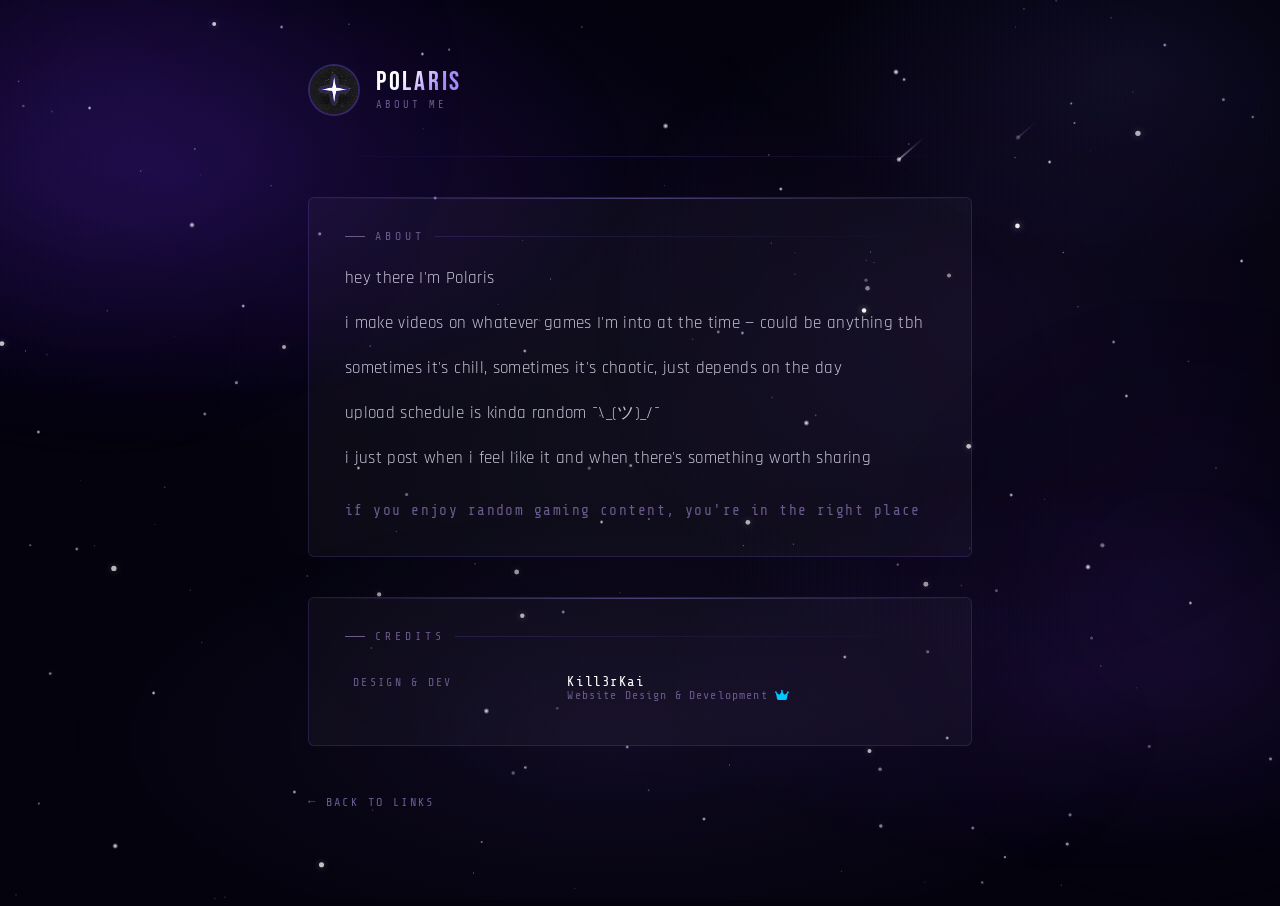
==== about.html @ 1d269c82 "Merge pull request #7 from Polaris1374/dev fixed issue with back buttons going back to index and the" ====
<!DOCTYPE html>
<html lang="en">

<head>
  <meta charset="utf-8" />
  <meta name="viewport" content="width=device-width, initial-scale=1" />
  <title>About // Polaris</title>

  <link rel="preconnect" href="https://fonts.googleapis.com">
  <link rel="preconnect" href="https://fonts.gstatic.com" crossorigin>
  <link href="https://fonts.googleapis.com/css2?family=Share+Tech+Mono&family=Bebas+Neue&family=Rajdhani:wght@300;400;500;600;700&display=swap" rel="stylesheet">
  <link rel="stylesheet" href="https://cdnjs.cloudflare.com/ajax/libs/font-awesome/6.6.0/css/all.min.css">
  <link rel="stylesheet" href="Styles/about.css">

  <link rel="icon" href="Images/pfp.jpg" sizes="32x32" />
  <link rel="apple-touch-icon" href="Images/pfp.jpg">

  <meta name="theme-color" content="#020812">
  <meta name="description" content="Just some guy who likes games.">

  <meta property="og:title" content="Polaris">
  <meta property="og:description" content="Official Website For Polaris.">
  <meta property="og:type" content="website">
  <script src="Scripts/about.js" defer></script>
  <script src="Scripts/stars.js" defer></script>
  <script src="Scripts/nebula.js" defer></script>
  <script src="Scripts/parallax.js" defer></script> 
  <script src="Scripts/satellite.js" defer></script>
  <script src="Scripts/cursor.js" defer></script>
</head>

<body>

  <div id="cursor"></div>
  <div id="cursorRing"></div>

  <div class="noise"></div>
  <div class="glow-orb o1"></div>
  <div class="glow-orb o2"></div>
  <div class="corner-deco tl"></div>
  <div class="corner-deco tr"></div>
  <div class="corner-deco bl"></div>
  <div class="corner-deco br"></div>

  <div class="about-wrapper">

    <header class="about-header">
      <div class="about-brand">
        <div class="about-logo-placeholder">
          <img src="Images/pfp.jpg" alt="Skull Icon" class="icon-replacement">
        </div>
        <div class="about-brand-text">
          <span class="about-site-name">Polaris</span>
          <span class="about-page-label">About Me</span>
        </div>
      </div>
    </header>

    <div class="about-divider"></div>

    <div class="about-card">
        <div class="section-label">About</div>
        <p>hey there I'm Polaris</p>
        <p>i make videos on whatever games I'm into at the time — could be anything tbh</p>
        <p>sometimes it's chill, sometimes it's chaotic, just depends on the day</p>
        <p>upload schedule is kinda random ¯\_(ツ)_/¯</p>
        <p>i just post when i feel like it and when there's something worth sharing</p>
        <p>if you enjoy random gaming content, you're in the right place</p>
    </div>

    <div class="about-card">
      <div class="section-label">Credits</div>

      <table class="credits-table">
        <tr>
          <td>Design &amp; Dev</td>
          <td>
            <a class="credit-name" href="https://kill3rkai.ai">Kill3rKai</a>
            <span class="credit-sub">Website Design &amp; Development <i class="fa-solid fa-crown" style="color:#00c8ff;"></i></span>
          </td>
        </tr>
      </table>
    </div>

    <div class="about-back">
      <a href="main.html">back to links</a>
    </div>

  </div>

</body>
</html>
---- Styles/about.css ----
@import url('https://fonts.googleapis.com/css2?family=Share+Tech+Mono&family=Bebas+Neue&family=Rajdhani:wght@300;400;500;600;700&display=swap');

:root {
  --bg:        #04030d;
  --surface:   rgba(255,255,255,0.03);
  --border:    rgba(138,100,255,0.18);
  --accent:    #a78bfa;       /* nebula violet */
  --accent2:   #7c3aed;       /* deep purple */
  --accent3:   #c4b5fd;       /* pale lavender */
  --text:      #ede9fe;
  --muted:     #6b5a8e;
  --glow:      0 0 20px rgba(167,139,250,0.4);
}

*, *::before, *::after { box-sizing: border-box; margin: 0; padding: 0; }
html { scroll-behavior: smooth; }

body {
  background: var(--bg);
  color: var(--text);
  font-family: 'Rajdhani', sans-serif;
  min-height: 100vh;
  overflow-x: hidden;
  position: relative;
}

/* ── NEBULA WASH ── */
body::before {
  content: '';
  position: fixed;
  inset: 0;
  background:
    radial-gradient(ellipse 80% 50% at 15% 20%, rgba(88,28,220,0.12) 0%, transparent 60%),
    radial-gradient(ellipse 60% 40% at 85% 75%, rgba(124,58,237,0.1) 0%, transparent 55%),
    radial-gradient(ellipse 50% 60% at 50% 50%, rgba(167,139,250,0.04) 0%, transparent 70%);
  pointer-events: none;
  z-index: 1;
  animation: nebulaShift 25s ease-in-out infinite alternate;
}
@keyframes nebulaShift {
  0%   { opacity: 0.8; transform: scale(1); }
  100% { opacity: 1;   transform: scale(1.05); }
}

/* ── STARFIELD ── */
body::after {
  content: '';
  position: fixed;
  inset: 0;
  background-image:
    radial-gradient(2px 2px at 7%  12%, rgba(255,255,255,0.95) 0%, transparent 100%),
    radial-gradient(2px 2px at 19% 34%, rgba(255,255,255,0.9)  0%, transparent 100%),
    radial-gradient(2px 2px at 33%  6%, rgba(255,255,255,0.85) 0%, transparent 100%),
    radial-gradient(2px 2px at 47% 58%, rgba(255,255,255,0.9)  0%, transparent 100%),
    radial-gradient(2px 2px at 61% 21%, rgba(255,255,255,0.95) 0%, transparent 100%),
    radial-gradient(2px 2px at 74% 82%, rgba(255,255,255,0.9)  0%, transparent 100%),
    radial-gradient(2px 2px at 88% 44%, rgba(255,255,255,0.85) 0%, transparent 100%),
    radial-gradient(2px 2px at 93% 67%, rgba(255,255,255,0.9)  0%, transparent 100%),
    radial-gradient(2px 2px at 12% 77%, rgba(255,255,255,0.95) 0%, transparent 100%),
    radial-gradient(2px 2px at 55% 91%, rgba(255,255,255,0.85) 0%, transparent 100%),
    radial-gradient(2px 2px at 28% 52%, rgba(255,255,255,0.9)  0%, transparent 100%),
    radial-gradient(2px 2px at 82% 18%, rgba(255,255,255,0.95) 0%, transparent 100%),
    radial-gradient(2px 2px at 41% 39%, rgba(255,255,255,0.85) 0%, transparent 100%),
    radial-gradient(2px 2px at 66% 73%, rgba(255,255,255,0.9)  0%, transparent 100%),
    radial-gradient(2px 2px at  3% 48%, rgba(255,255,255,0.85) 0%, transparent 100%),
    radial-gradient(2px 2px at 97% 29%, rgba(255,255,255,0.9)  0%, transparent 100%),
    radial-gradient(2px 2px at 23% 88%, rgba(255,255,255,0.85) 0%, transparent 100%),
    radial-gradient(2px 2px at 79% 55%, rgba(255,255,255,0.9)  0%, transparent 100%),
    radial-gradient(3px 3px at 15% 25%, rgba(255,255,255,1.0)  0%, transparent 100%),
    radial-gradient(3px 3px at 52% 14%, rgba(255,255,255,0.95) 0%, transparent 100%),
    radial-gradient(3px 3px at 85% 63%, rgba(255,255,255,1.0)  0%, transparent 100%),
    radial-gradient(3px 3px at 38% 79%, rgba(255,255,255,0.95) 0%, transparent 100%),
    radial-gradient(3px 3px at 70%  8%, rgba(255,255,255,1.0)  0%, transparent 100%),
    radial-gradient(3px 3px at  9% 94%, rgba(255,255,255,0.95) 0%, transparent 100%),
    radial-gradient(3px 3px at 63% 47%, rgba(255,255,255,1.0)  0%, transparent 100%),
    radial-gradient(2px 2px at 22%  3%, rgba(210,195,255,0.9)  0%, transparent 100%),
    radial-gradient(2px 2px at 44% 68%, rgba(210,195,255,0.85) 0%, transparent 100%),
    radial-gradient(2px 2px at 58% 37%, rgba(210,195,255,0.9)  0%, transparent 100%),
    radial-gradient(2px 2px at 76% 92%, rgba(210,195,255,0.85) 0%, transparent 100%),
    radial-gradient(2px 2px at 91%  5%, rgba(210,195,255,0.9)  0%, transparent 100%),
    radial-gradient(2px 2px at  6% 61%, rgba(210,195,255,0.85) 0%, transparent 100%),
    radial-gradient(2px 2px at 34% 22%, rgba(210,195,255,0.9)  0%, transparent 100%),
    radial-gradient(2px 2px at 87% 38%, rgba(210,195,255,0.85) 0%, transparent 100%),
    radial-gradient(2px 2px at 49% 83%, rgba(210,195,255,0.9)  0%, transparent 100%),
    radial-gradient(2px 2px at 16% 46%, rgba(210,195,255,0.85) 0%, transparent 100%),
    radial-gradient(1px 1px at 11% 19%, rgba(255,255,255,0.5)  0%, transparent 100%),
    radial-gradient(1px 1px at 29% 72%, rgba(255,255,255,0.45) 0%, transparent 100%),
    radial-gradient(1px 1px at 43% 31%, rgba(255,255,255,0.5)  0%, transparent 100%),
    radial-gradient(1px 1px at 57% 85%, rgba(255,255,255,0.45) 0%, transparent 100%),
    radial-gradient(1px 1px at 71% 16%, rgba(255,255,255,0.5)  0%, transparent 100%),
    radial-gradient(1px 1px at 86% 74%, rgba(255,255,255,0.45) 0%, transparent 100%),
    radial-gradient(1px 1px at  2% 39%, rgba(255,255,255,0.5)  0%, transparent 100%),
    radial-gradient(1px 1px at 95% 52%, rgba(255,255,255,0.45) 0%, transparent 100%),
    radial-gradient(1px 1px at 37% 97%, rgba(255,255,255,0.5)  0%, transparent 100%),
    radial-gradient(1px 1px at 68% 28%, rgba(255,255,255,0.45) 0%, transparent 100%),
    radial-gradient(1px 1px at 24% 64%, rgba(255,255,255,0.5)  0%, transparent 100%),
    radial-gradient(1px 1px at 80%  1%, rgba(255,255,255,0.45) 0%, transparent 100%);
  pointer-events: none;
  z-index: 0;
  animation: twinkle 7s ease-in-out infinite alternate;
}
@keyframes twinkle {
  0%   { opacity: 0.75; }
  100% { opacity: 1; }
}

/* ── GLOW ORBS ── */
.glow-orb {
  position: fixed;
  border-radius: 50%;
  filter: blur(90px);
  pointer-events: none;
  z-index: 0;
}
.glow-orb.o1 {
  width: 500px; height: 500px;
  background: radial-gradient(circle, rgba(88,28,220,0.18) 0%, transparent 70%);
  top: -150px; left: -150px;
  animation: orbFloat1 12s ease-in-out infinite;
}
.glow-orb.o2 {
  width: 400px; height: 400px;
  background: radial-gradient(circle, rgba(124,58,237,0.14) 0%, transparent 70%);
  bottom: 100px; right: -100px;
  animation: orbFloat2 15s ease-in-out infinite;
}
@keyframes orbFloat1 {
  0%,100% { transform: translate(0,0); }
  50%      { transform: translate(60px, 80px); }
}
@keyframes orbFloat2 {
  0%,100% { transform: translate(0,0); }
  50%      { transform: translate(-50px,-60px); }
}

/* ── PAGE WRAPPER ── */
.about-wrapper {
  position: relative;
  z-index: 1;
  max-width: 720px;
  margin: 0 auto;
  padding: 64px 28px 90px;
  display: flex;
  flex-direction: column;
  gap: 40px;
}

/* ── HEADER ── */
.about-header {
  display: flex;
  align-items: center;
  justify-content: space-between;
  flex-wrap: wrap;
  gap: 16px;
  animation: fadeDown 0.7s ease both;
}
@keyframes fadeDown {
  from { opacity: 0; transform: translateY(-24px); }
  to   { opacity: 1; transform: translateY(0); }
}

.about-brand {
  display: flex;
  align-items: center;
  gap: 16px;
}

.about-logo {
  width: 52px;
  height: 52px;
  border-radius: 50%;
  object-fit: cover;
  border: 2px solid rgba(138,100,255,0.3);
}
.about-logo-placeholder {
  width: 52px;
  height: 52px;
  border-radius: 50%;
  border: 2px solid rgba(138,100,255,0.3);
  background: linear-gradient(135deg, #0a0a1e, #160d2e);
  display: flex;
  align-items: center;
  justify-content: center;
  font-size: 1.3rem;
  color: var(--accent);
}

.about-brand-text { display: flex; flex-direction: column; }

.about-site-name {
  font-family: 'Bebas Neue', sans-serif;
  font-size: 1.7rem;
  letter-spacing: 0.1em;
  background: linear-gradient(135deg, #fff 30%, var(--accent) 70%);
  -webkit-background-clip: text;
  -webkit-text-fill-color: transparent;
  background-clip: text;
  line-height: 1;
}
.about-page-label {
  font-family: 'Share Tech Mono', monospace;
  font-size: 0.65rem;
  letter-spacing: 0.28em;
  color: var(--muted);
  text-transform: uppercase;
  margin-top: 3px;
}

/* ── DIVIDER ── */
.about-divider {
  height: 1px;
  background: linear-gradient(90deg, transparent, var(--border), transparent);
}

/* ── SECTION LABEL ── */
.section-label {
  font-family: 'Share Tech Mono', monospace;
  font-size: 0.72rem;
  letter-spacing: 0.35em;
  color: var(--muted);
  text-transform: uppercase;
  margin-bottom: 20px;
  display: flex;
  align-items: center;
  gap: 10px;
}
.section-label::before {
  content: '';
  display: block;
  width: 20px;
  height: 1px;
  background: var(--muted);
}
.section-label::after {
  content: '';
  flex: 1;
  height: 1px;
  background: linear-gradient(90deg, var(--border), transparent);
}

/* ── CONTENT CARD ── */
.about-card {
  background: var(--surface);
  border: 1px solid var(--border);
  border-radius: 6px;
  padding: 32px 36px;
  position: relative;
  overflow: hidden;
  animation: fadeUp 0.6s ease both;
}
.about-card::before {
  content: '';
  position: absolute;
  top: 0; left: 0; right: 0;
  height: 1px;
  background: linear-gradient(90deg, transparent, var(--accent), transparent);
  opacity: 0.4;
}

.about-card:nth-of-type(1) { animation-delay: 0.1s; }
.about-card:nth-of-type(2) { animation-delay: 0.2s; }

@keyframes fadeUp {
  from { opacity: 0; transform: translateY(18px); }
  to   { opacity: 1; transform: translateY(0); }
}

/* ── ABOUT TEXT ── */
.about-card h2 {
  font-family: 'Bebas Neue', sans-serif;
  font-size: 2rem;
  letter-spacing: 0.12em;
  background: linear-gradient(135deg, #fff 40%, var(--accent) 100%);
  -webkit-background-clip: text;
  -webkit-text-fill-color: transparent;
  background-clip: text;
  margin-bottom: 20px;
  line-height: 1;
}

.about-card p {
  font-size: 1.08rem;
  font-weight: 400;
  line-height: 1.8;
  color: rgba(237,233,254,0.82);
  margin-bottom: 14px;
  letter-spacing: 0.02em;
}
.about-card p:last-child { margin-bottom: 0; }

.about-card p:last-of-type {
  font-family: 'Share Tech Mono', monospace;
  font-size: 0.9rem;
  color: var(--muted);
  letter-spacing: 0.1em;
  margin-top: 24px;
}

/* ── INLINE HIGHLIGHTS ── */
.highlight {
  color: var(--accent);
  font-weight: 600;
}

/* ── INLINE LINKS ── */
.about-card a {
  color: var(--accent3);
  text-decoration: none;
  border-bottom: 1px solid rgba(196,181,253,0.3);
  transition: color 0.2s, border-color 0.2s;
}
.about-card a:hover {
  color: var(--accent);
  border-color: var(--accent);
}

/* ── STRONG ── */
.about-card strong {
  color: var(--text);
  font-weight: 700;
}

/* ── CREDITS TABLE ── */
.credits-table {
  width: 100%;
  border-collapse: collapse;
  font-family: 'Share Tech Mono', monospace;
  font-size: 0.85rem;
}
.credits-table tr {
  border-bottom: 1px solid rgba(255,255,255,0.04);
  transition: background 0.2s;
}
.credits-table tr:last-child { border-bottom: none; }
.credits-table tr:hover { background: rgba(138,100,255,0.04); }

.credits-table td {
  padding: 11px 8px;
  letter-spacing: 0.04em;
  vertical-align: top;
}
.credits-table td:first-child {
  color: var(--muted);
  white-space: nowrap;
  padding-right: 28px;
  font-size: 0.72rem;
  letter-spacing: 0.2em;
  text-transform: uppercase;
  padding-top: 13px;
}
.credits-table td:last-child {
  color: var(--text);
  font-size: 0.88rem;
}
a.credit-name {
  all: unset;
  display: block;
  color: #ffffff;
  cursor: pointer;
}
a.credit-name:hover { color: #888888; }
.credits-table .credit-sub {
  display: block;
  color: var(--muted);
  font-size: 0.72rem;
  letter-spacing: 0.1em;
}

/* ── BACK LINK ── */
.about-back a {
  font-family: 'Share Tech Mono', monospace;
  font-size: 0.75rem;
  letter-spacing: 0.2em;
  color: var(--muted);
  text-decoration: none;
  text-transform: uppercase;
  display: inline-flex;
  align-items: center;
  gap: 8px;
  transition: color 0.2s;
  padding: 8px 0;
}
.about-back a:hover { color: var(--accent); }
.about-back a::before {
  content: '←';
  transition: transform 0.2s;
}
.about-back a:hover::before { transform: translateX(-4px); }

/* ── CORNER DECORATIONS (hidden — not used on space theme) ── */
.corner-deco { display: none; }

/* ── NOISE (removed for space theme) ── */
.noise { display: none; }

/* ── CURSOR ── */
@media (pointer: fine) {
  body { cursor: crosshair; }
  a, button { cursor: crosshair; }
  *, *::before, *::after { cursor: none !important; }
}

/* ── MOBILE ── */
@media (max-width: 600px) {
  .about-wrapper { padding: 40px 18px 70px; gap: 28px; }
  .about-card { padding: 24px 20px; }
  .corner-deco { display: none; }
}

.about-logo-placeholder .icon-replacement {
  width: 100%;
  height: 100%;
  border-radius: 50%;
  object-fit: cover;
  display: block;
}

.about-card .hyplink {
  color: #c4b5fd;
}
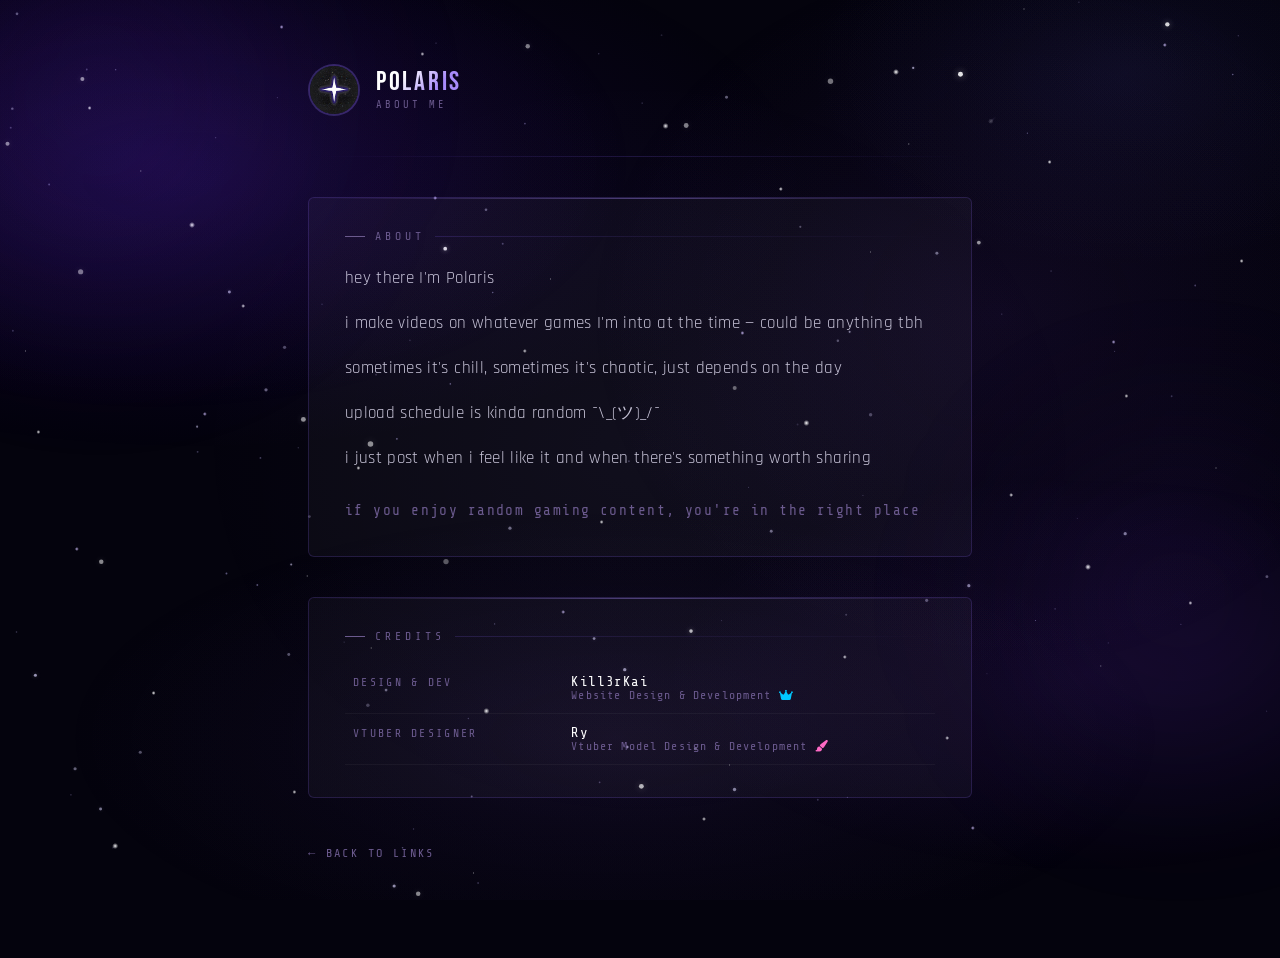
==== commit a1d5fd53: "added designer to credits in about page" ====
--- a/about.html
+++ b/about.html
@@ -75,10 +75,18 @@
         <tr>
           <td>Design &amp; Dev</td>
           <td>
-            <a class="credit-name" href="https://kill3rkai.ai">Kill3rKai</a>
+            <a class="credit-name" href="https://kill3rkai.ai" target="_blank" rel="noopener">Kill3rKai</a>
             <span class="credit-sub">Website Design &amp; Development <i class="fa-solid fa-crown" style="color:#00c8ff;"></i></span>
           </td>
         </tr>
+        <tr>
+          <td>Vtuber Designer</td>
+          <td>
+            <a class="credit-name" href="https://www.youtube.com/@Ry_30" target="_blank" rel="noopener">Ry</a>
+            <span class="credit-sub">Vtuber Model Design &amp; Development <i class="fa-solid fa-paintbrush link-icon" style="color:#fe69c5;"></i></span>
+          </td>
+        </tr>
+        <tr>
       </table>
     </div>
 
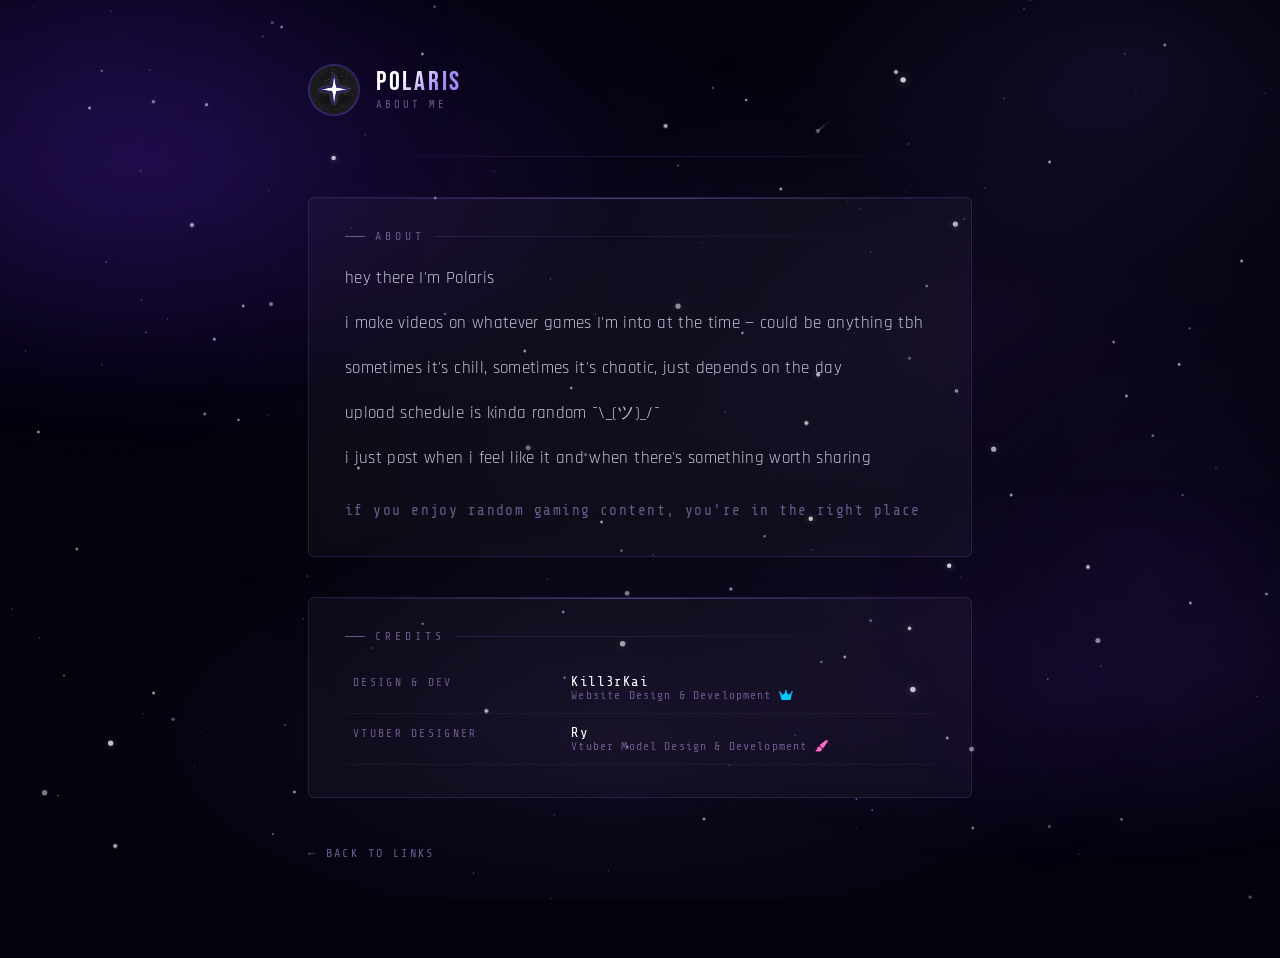
==== commit 1f548389: "changes to meta data, about was giving issues" ====
--- a/about.html
+++ b/about.html
@@ -21,6 +21,8 @@
   <meta property="og:title" content="Polaris">
   <meta property="og:description" content="Official Website For Polaris.">
   <meta property="og:type" content="website">
+  <meta property="og:image" content="https://polaris1374.github.io/Links/Images/meta.jpg">
+  <meta property="og:image:type" content="image/jpeg">
   <script src="Scripts/about.js" defer></script>
   <script src="Scripts/stars.js" defer></script>
   <script src="Scripts/nebula.js" defer></script>
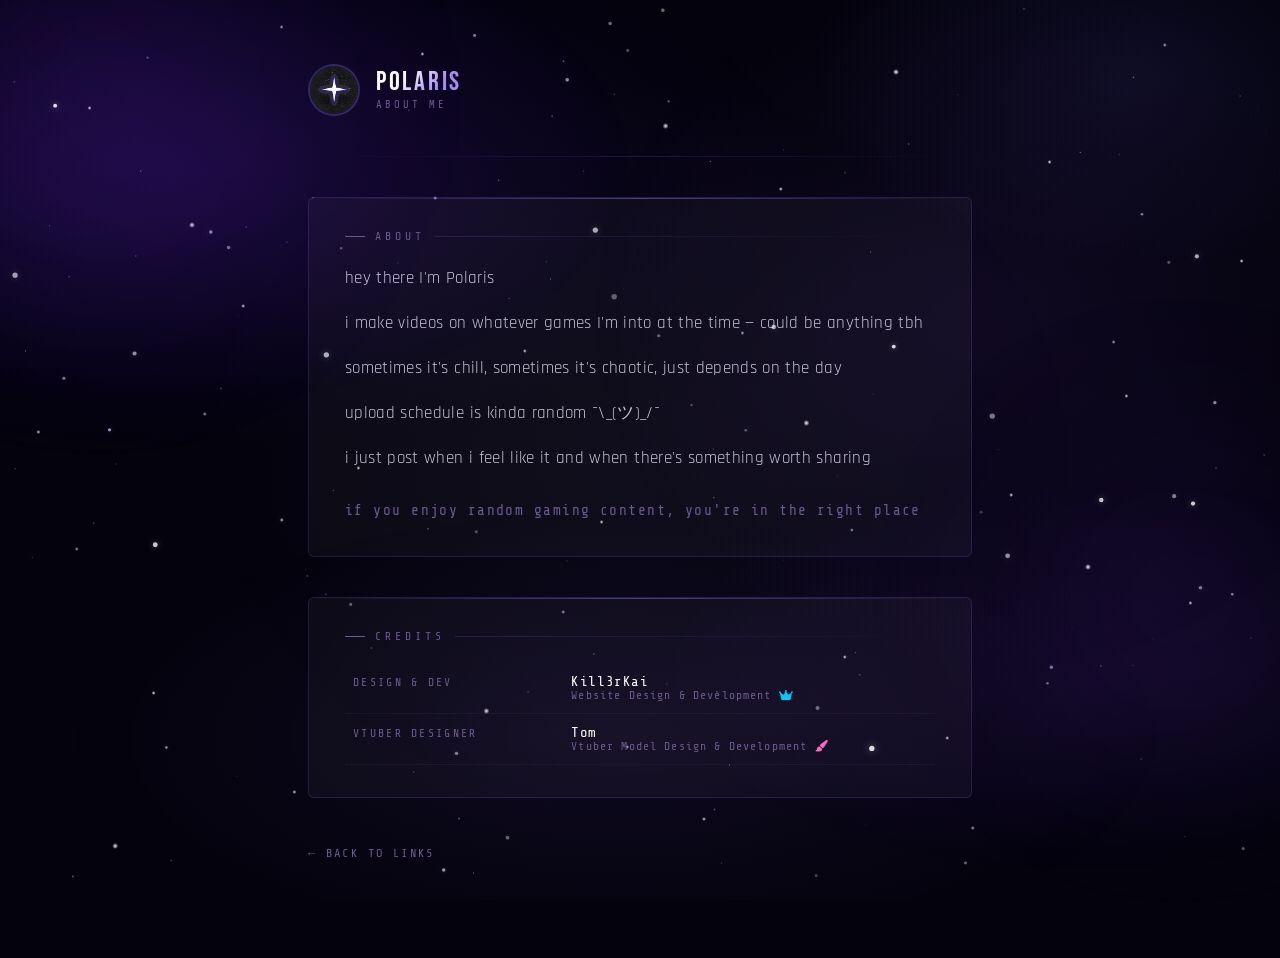
==== commit 553619ae: "changed about conf" ====
--- a/about.html
+++ b/about.html
@@ -84,7 +84,7 @@
         <tr>
           <td>Vtuber Designer</td>
           <td>
-            <a class="credit-name" href="https://www.youtube.com/@Ry_30" target="_blank" rel="noopener">Ry</a>
+            <a class="credit-name" href="main.html" target="_blank" rel="noopener">Tom</a>
             <span class="credit-sub">Vtuber Model Design &amp; Development <i class="fa-solid fa-paintbrush link-icon" style="color:#fe69c5;"></i></span>
           </td>
         </tr>
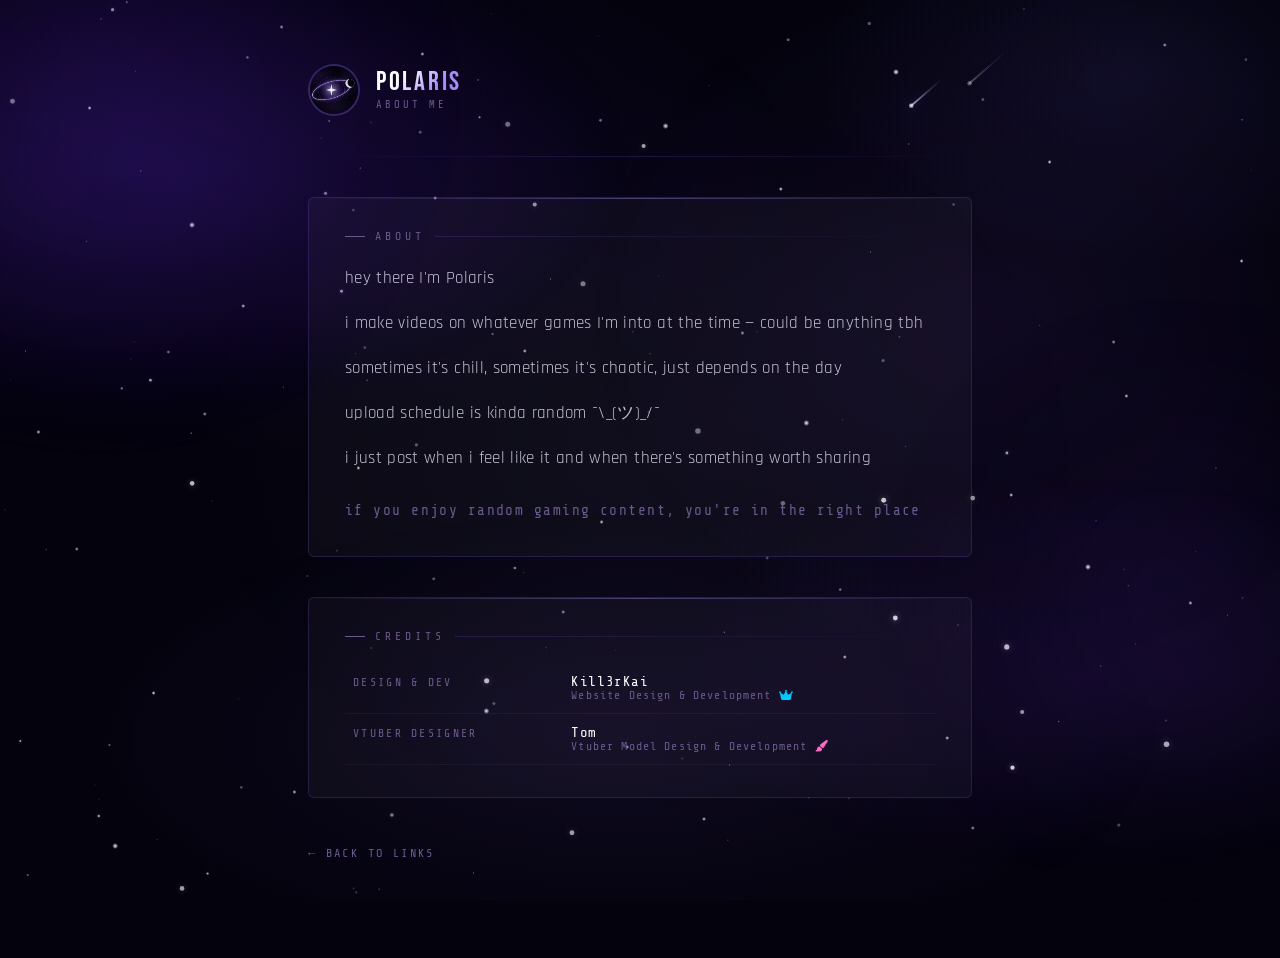
==== commit 5501b488: "changed pfp" ====
--- a/about.html
+++ b/about.html
@@ -12,8 +12,8 @@
   <link rel="stylesheet" href="https://cdnjs.cloudflare.com/ajax/libs/font-awesome/6.6.0/css/all.min.css">
   <link rel="stylesheet" href="Styles/about.css">
 
-  <link rel="icon" href="Images/pfp.jpg" sizes="32x32" />
-  <link rel="apple-touch-icon" href="Images/pfp.jpg">
+  <link rel="icon" href="Images/pfp.png" sizes="32x32" />
+  <link rel="apple-touch-icon" href="Images/pfp.png">
 
   <meta name="theme-color" content="#020812">
   <meta name="description" content="Just some guy who likes games.">
@@ -49,7 +49,7 @@
     <header class="about-header">
       <div class="about-brand">
         <div class="about-logo-placeholder">
-          <img src="Images/pfp.jpg" alt="Skull Icon" class="icon-replacement">
+          <img src="Images/pfp.png" alt="Skull Icon" class="icon-replacement">
         </div>
         <div class="about-brand-text">
           <span class="about-site-name">Polaris</span>
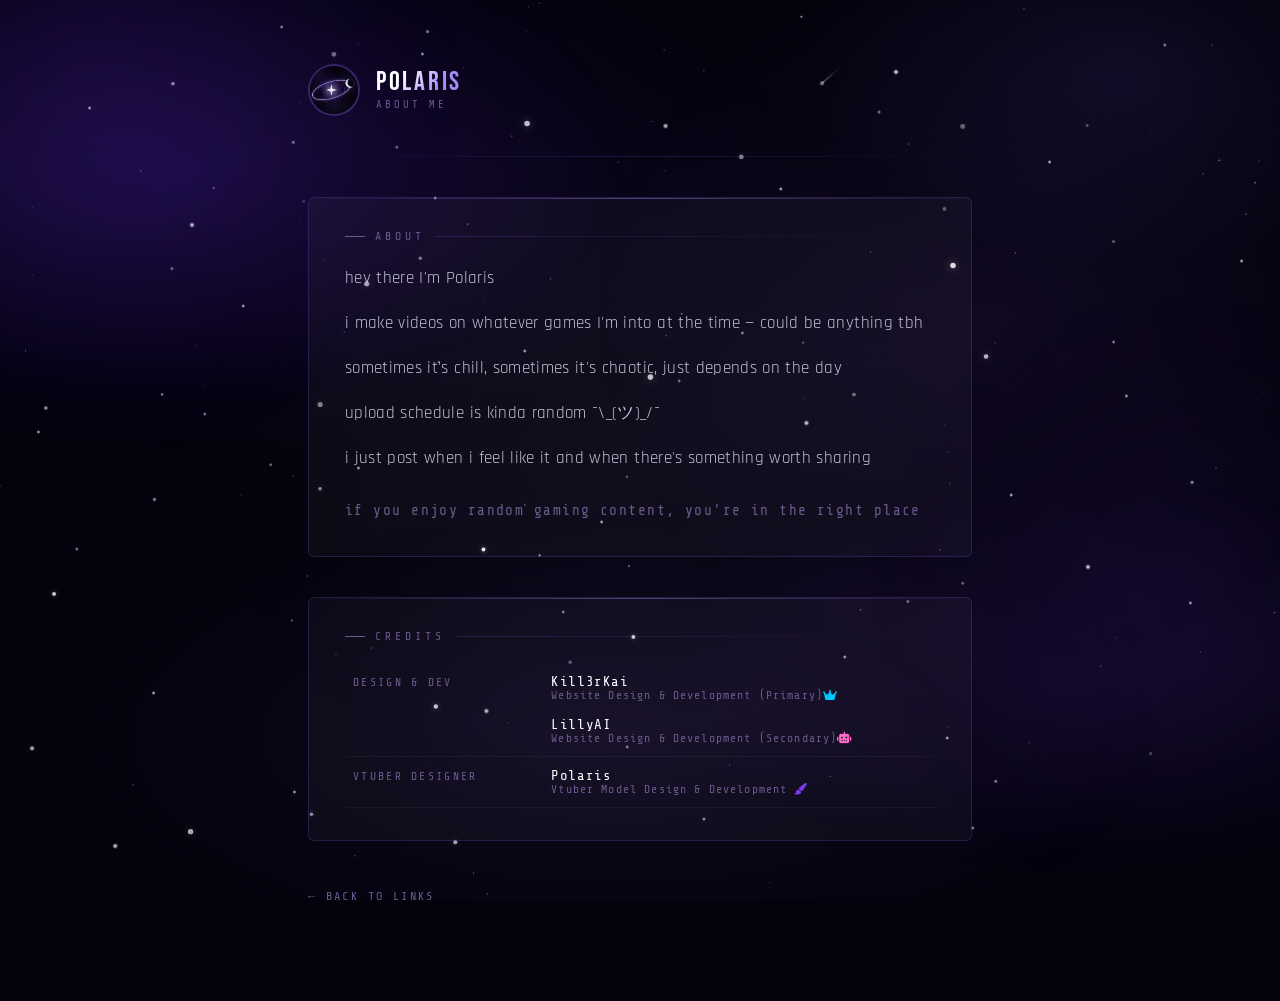
==== commit ca5ff0d2: "updated credits on about page" ====
--- a/about.html
+++ b/about.html
@@ -77,15 +77,18 @@
         <tr>
           <td>Design &amp; Dev</td>
           <td>
-            <a class="credit-name" href="https://kill3rkai.ai" target="_blank" rel="noopener">Kill3rKai</a>
-            <span class="credit-sub">Website Design &amp; Development <i class="fa-solid fa-crown" style="color:#00c8ff;"></i></span>
+            <a class="credit-name" href="https://kill3rkai.ai" target="_blank" rel="noopener">Kill3rKai</a> 
+            <span class="credit-sub">Website Design &amp; Development (Primary)<i class="fa-solid fa-crown" style="color:#00c8ff;"></i></span>
+            <br>
+            <a class="credit-name" href="https://kill3rkai.ai/lilly" target="_blank" rel="noopener">LillyAI</a> 
+            <span class="credit-sub">Website Design &amp; Development (Secondary)<i class="fa-solid fa-robot" style="color:#fe69c5;"></i></span>
           </td>
         </tr>
         <tr>
           <td>Vtuber Designer</td>
           <td>
-            <a class="credit-name" href="main.html" target="_blank" rel="noopener">Tom</a>
-            <span class="credit-sub">Vtuber Model Design &amp; Development <i class="fa-solid fa-paintbrush link-icon" style="color:#fe69c5;"></i></span>
+            <a class="credit-name" href="main.html" target="_blank" rel="noopener">Polaris</a>
+            <span class="credit-sub">Vtuber Model Design &amp; Development <i class="fa-solid fa-paintbrush link-icon" style="color:#7c3aed;"></i></span>
           </td>
         </tr>
         <tr>
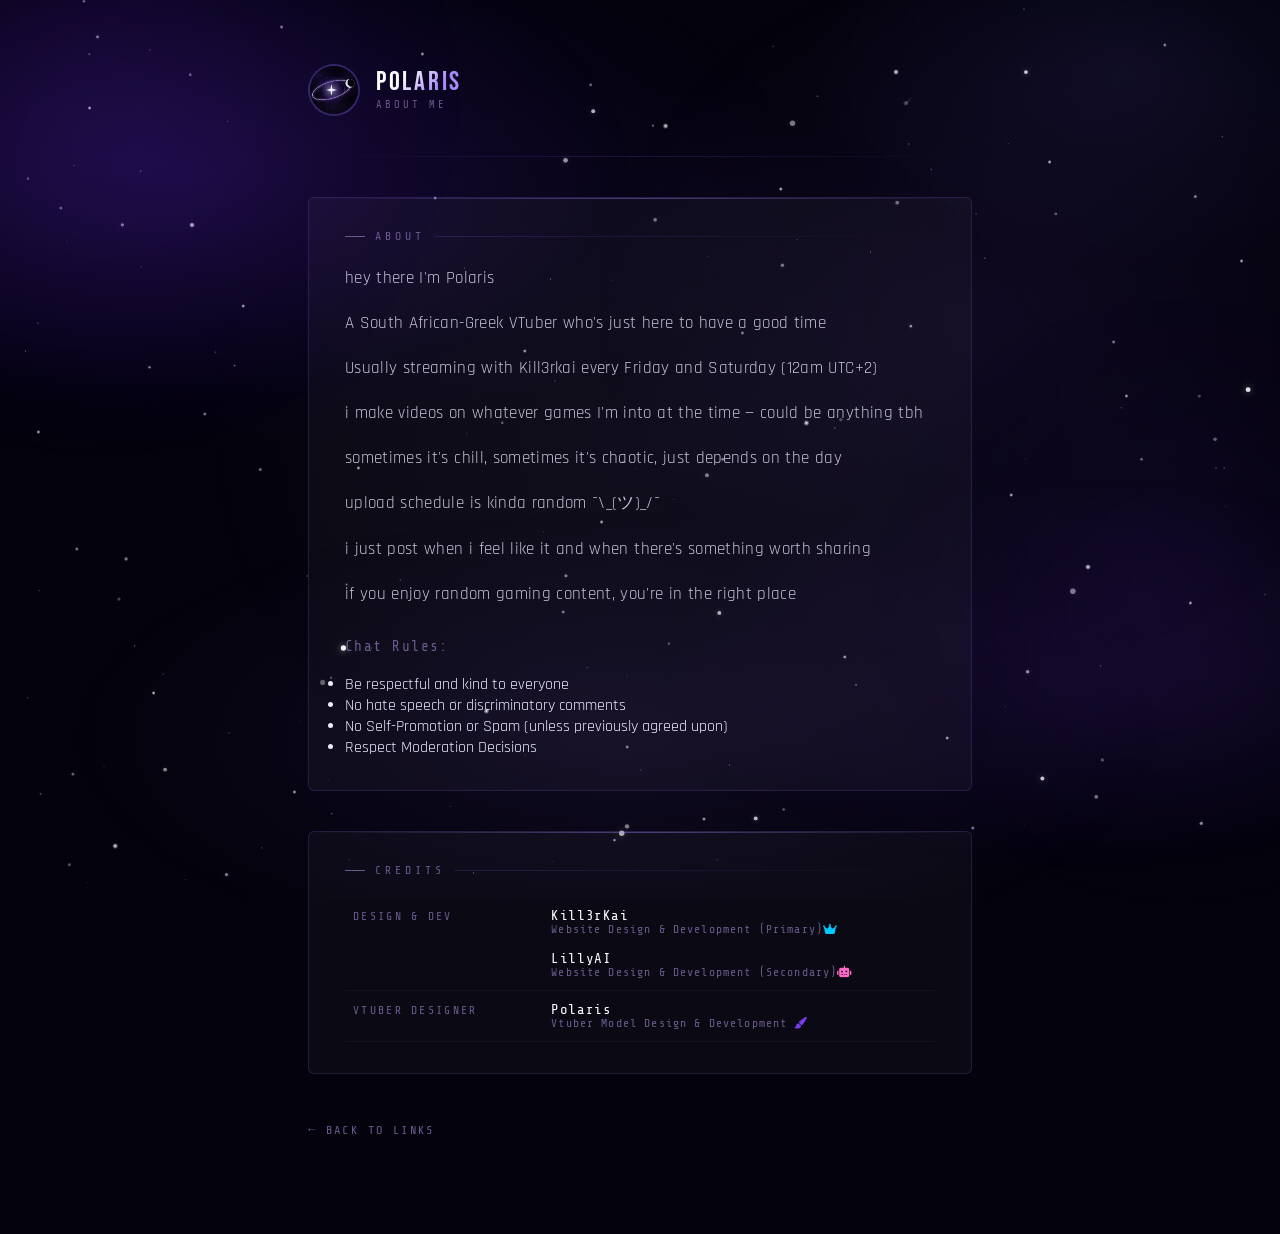
==== commit 6251279b: "update about page" ====
--- a/about.html
+++ b/about.html
@@ -63,11 +63,20 @@
     <div class="about-card">
         <div class="section-label">About</div>
         <p>hey there I'm Polaris</p>
+        <p>A South African-Greek VTuber who's just here to have a good time</p>
+        <p>Usually streaming with Kill3rkai every Friday and Saturday (12am UTC+2)</p>
         <p>i make videos on whatever games I'm into at the time — could be anything tbh</p>
         <p>sometimes it's chill, sometimes it's chaotic, just depends on the day</p>
         <p>upload schedule is kinda random ¯\_(ツ)_/¯</p>
         <p>i just post when i feel like it and when there's something worth sharing</p>
         <p>if you enjoy random gaming content, you're in the right place</p>
+        <p>Chat Rules:</p>
+        <ul>
+          <li>Be respectful and kind to everyone</li>
+          <li>No hate speech or discriminatory comments</li>
+          <li>No Self-Promotion or Spam (unless previously agreed upon)</li>
+          <li>Respect Moderation Decisions</li>
+        </ul>
     </div>
 
     <div class="about-card">
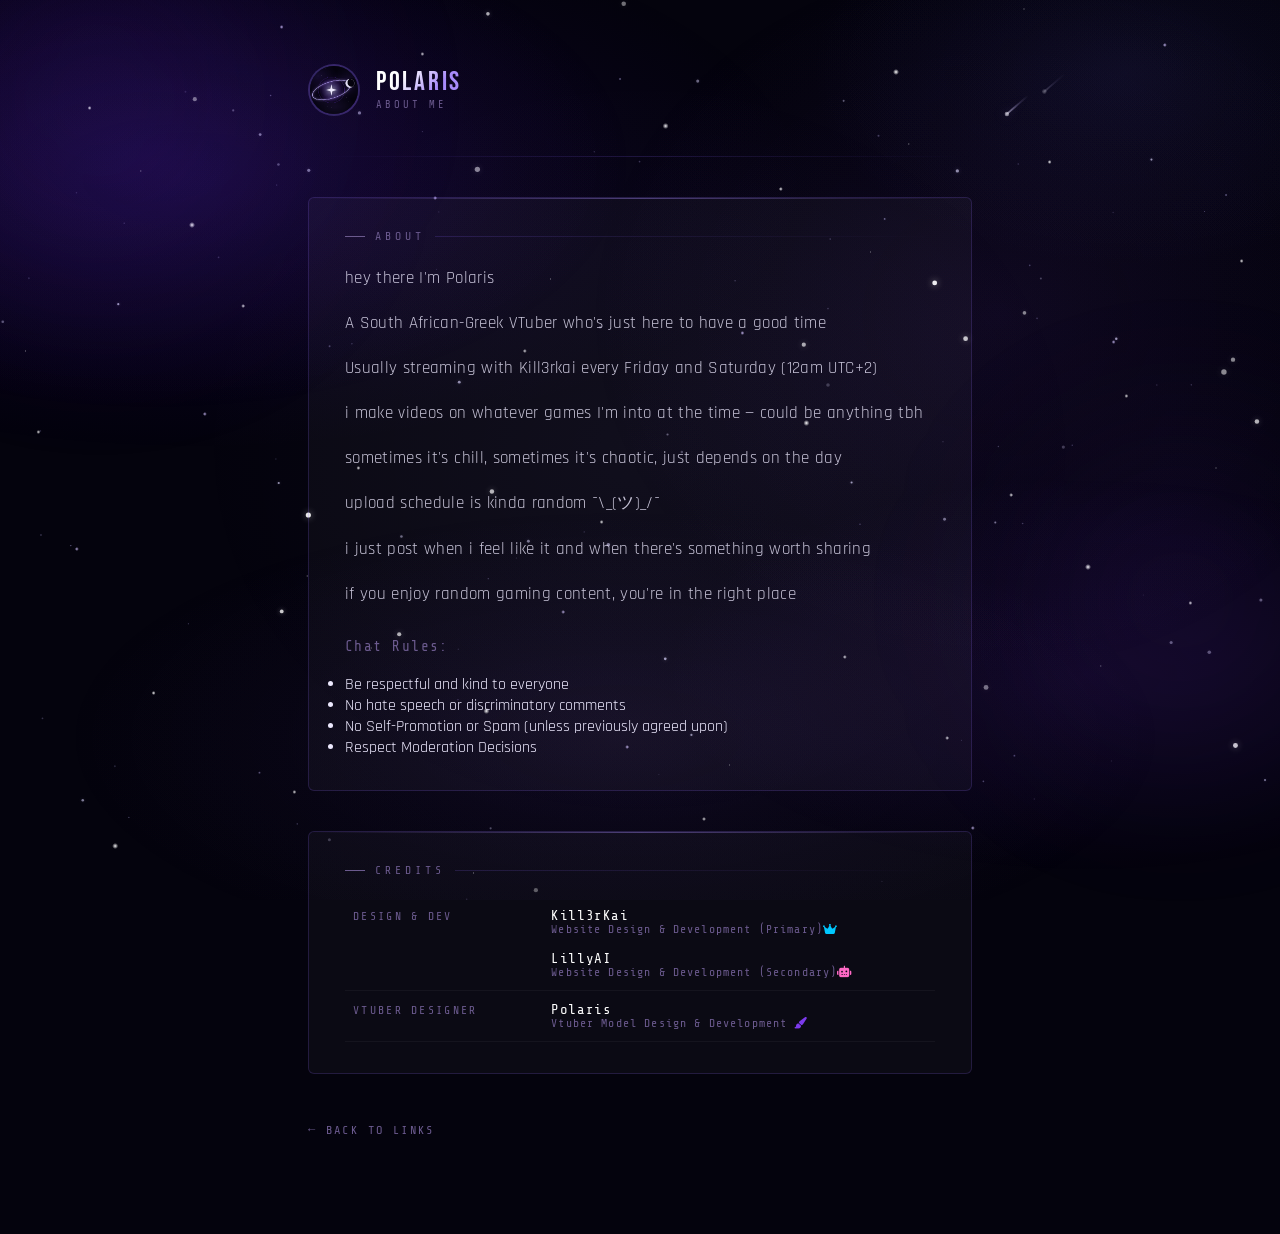
==== commit 689fe653: "update Poalris shcedule" ====
--- a/about.html
+++ b/about.html
@@ -1,114 +1,114 @@
-<!DOCTYPE html>
-<html lang="en">
-
-<head>
-  <meta charset="utf-8" />
-  <meta name="viewport" content="width=device-width, initial-scale=1" />
-  <title>About // Polaris</title>
-
-  <link rel="preconnect" href="https://fonts.googleapis.com">
-  <link rel="preconnect" href="https://fonts.gstatic.com" crossorigin>
-  <link href="https://fonts.googleapis.com/css2?family=Share+Tech+Mono&family=Bebas+Neue&family=Rajdhani:wght@300;400;500;600;700&display=swap" rel="stylesheet">
-  <link rel="stylesheet" href="https://cdnjs.cloudflare.com/ajax/libs/font-awesome/6.6.0/css/all.min.css">
-  <link rel="stylesheet" href="Styles/about.css">
-
-  <link rel="icon" href="Images/pfp.png" sizes="32x32" />
-  <link rel="apple-touch-icon" href="Images/pfp.png">
-
-  <meta name="theme-color" content="#020812">
-  <meta name="description" content="Just some guy who likes games.">
-
-  <meta property="og:title" content="Polaris">
-  <meta property="og:description" content="Official Website For Polaris.">
-  <meta property="og:type" content="website">
-  <meta property="og:image" content="https://polaris1374.github.io/Links/Images/meta.jpg">
-  <meta property="og:image:type" content="image/jpeg">
-  <script src="Scripts/about.js" defer></script>
-  <script src="Scripts/stars.js" defer></script>
-  <script src="Scripts/nebula.js" defer></script>
-  <script src="Scripts/parallax.js" defer></script> 
-  <script src="Scripts/satellite.js" defer></script>
-  <script src="Scripts/cursor.js" defer></script>
-</head>
-
-<body>
-
-  <div id="cursor"></div>
-  <div id="cursorRing"></div>
-
-  <div class="noise"></div>
-  <div class="glow-orb o1"></div>
-  <div class="glow-orb o2"></div>
-  <div class="corner-deco tl"></div>
-  <div class="corner-deco tr"></div>
-  <div class="corner-deco bl"></div>
-  <div class="corner-deco br"></div>
-
-  <div class="about-wrapper">
-
-    <header class="about-header">
-      <div class="about-brand">
-        <div class="about-logo-placeholder">
-          <img src="Images/pfp.png" alt="Skull Icon" class="icon-replacement">
-        </div>
-        <div class="about-brand-text">
-          <span class="about-site-name">Polaris</span>
-          <span class="about-page-label">About Me</span>
-        </div>
-      </div>
-    </header>
-
-    <div class="about-divider"></div>
-
-    <div class="about-card">
-        <div class="section-label">About</div>
-        <p>hey there I'm Polaris</p>
-        <p>A South African-Greek VTuber who's just here to have a good time</p>
-        <p>Usually streaming with Kill3rkai every Friday and Saturday (12am UTC+2)</p>
-        <p>i make videos on whatever games I'm into at the time — could be anything tbh</p>
-        <p>sometimes it's chill, sometimes it's chaotic, just depends on the day</p>
-        <p>upload schedule is kinda random ¯\_(ツ)_/¯</p>
-        <p>i just post when i feel like it and when there's something worth sharing</p>
-        <p>if you enjoy random gaming content, you're in the right place</p>
-        <p>Chat Rules:</p>
-        <ul>
-          <li>Be respectful and kind to everyone</li>
-          <li>No hate speech or discriminatory comments</li>
-          <li>No Self-Promotion or Spam (unless previously agreed upon)</li>
-          <li>Respect Moderation Decisions</li>
-        </ul>
-    </div>
-
-    <div class="about-card">
-      <div class="section-label">Credits</div>
-
-      <table class="credits-table">
-        <tr>
-          <td>Design &amp; Dev</td>
-          <td>
-            <a class="credit-name" href="https://kill3rkai.ai" target="_blank" rel="noopener">Kill3rKai</a> 
-            <span class="credit-sub">Website Design &amp; Development (Primary)<i class="fa-solid fa-crown" style="color:#00c8ff;"></i></span>
-            <br>
-            <a class="credit-name" href="https://kill3rkai.ai/lilly" target="_blank" rel="noopener">LillyAI</a> 
-            <span class="credit-sub">Website Design &amp; Development (Secondary)<i class="fa-solid fa-robot" style="color:#fe69c5;"></i></span>
-          </td>
-        </tr>
-        <tr>
-          <td>Vtuber Designer</td>
-          <td>
-            <a class="credit-name" href="main.html" target="_blank" rel="noopener">Polaris</a>
-            <span class="credit-sub">Vtuber Model Design &amp; Development <i class="fa-solid fa-paintbrush link-icon" style="color:#7c3aed;"></i></span>
-          </td>
-        </tr>
-        <tr>
-      </table>
-    </div>
-
-    <div class="about-back">
-      <a href="main.html">back to links</a>
-    </div>
-
-  </div>
-
-</body>
+<!DOCTYPE html>
+<html lang="en">
+
+<head>
+  <meta charset="utf-8" />
+  <meta name="viewport" content="width=device-width, initial-scale=1" />
+  <title>About // Polaris</title>
+
+  <link rel="preconnect" href="https://fonts.googleapis.com">
+  <link rel="preconnect" href="https://fonts.gstatic.com" crossorigin>
+  <link href="https://fonts.googleapis.com/css2?family=Share+Tech+Mono&family=Bebas+Neue&family=Rajdhani:wght@300;400;500;600;700&display=swap" rel="stylesheet">
+  <link rel="stylesheet" href="https://cdnjs.cloudflare.com/ajax/libs/font-awesome/6.6.0/css/all.min.css">
+  <link rel="stylesheet" href="Styles/about.css">
+
+  <link rel="icon" href="Images/pfp.png" sizes="32x32" />
+  <link rel="apple-touch-icon" href="Images/pfp.png">
+
+  <meta name="theme-color" content="#020812">
+  <meta name="description" content="Just some guy who likes games.">
+
+  <meta property="og:title" content="Polaris">
+  <meta property="og:description" content="Official Website For Polaris.">
+  <meta property="og:type" content="website">
+  <meta property="og:image" content="https://polaris1374.github.io/Links/Images/meta.jpg">
+  <meta property="og:image:type" content="image/jpeg">
+  <script src="Scripts/about.js" defer></script>
+  <script src="Scripts/stars.js" defer></script>
+  <script src="Scripts/nebula.js" defer></script>
+  <script src="Scripts/parallax.js" defer></script> 
+  <script src="Scripts/satellite.js" defer></script>
+  <script src="Scripts/cursor.js" defer></script>
+</head>
+
+<body>
+
+  <div id="cursor"></div>
+  <div id="cursorRing"></div>
+
+  <div class="noise"></div>
+  <div class="glow-orb o1"></div>
+  <div class="glow-orb o2"></div>
+  <div class="corner-deco tl"></div>
+  <div class="corner-deco tr"></div>
+  <div class="corner-deco bl"></div>
+  <div class="corner-deco br"></div>
+
+  <div class="about-wrapper">
+
+    <header class="about-header">
+      <div class="about-brand">
+        <div class="about-logo-placeholder">
+          <img src="Images/pfp.png" alt="Skull Icon" class="icon-replacement">
+        </div>
+        <div class="about-brand-text">
+          <span class="about-site-name">Polaris</span>
+          <span class="about-page-label">About Me</span>
+        </div>
+      </div>
+    </header>
+
+    <div class="about-divider"></div>
+
+    <div class="about-card">
+        <div class="section-label">About</div>
+        <p>hey there I'm Polaris</p>
+        <p>A South African-Greek VTuber who's just here to have a good time</p>
+        <p>Usually streaming with Kill3rkai every Friday and Saturday (12am UTC+2)</p>
+        <p>i make videos on whatever games I'm into at the time — could be anything tbh</p>
+        <p>sometimes it's chill, sometimes it's chaotic, just depends on the day</p>
+        <p>upload schedule is kinda random ¯\_(ツ)_/¯</p>
+        <p>i just post when i feel like it and when there's something worth sharing</p>
+        <p>if you enjoy random gaming content, you're in the right place</p>
+        <p>Chat Rules:</p>
+        <ul>
+          <li>Be respectful and kind to everyone</li>
+          <li>No hate speech or discriminatory comments</li>
+          <li>No Self-Promotion or Spam (unless previously agreed upon)</li>
+          <li>Respect Moderation Decisions</li>
+        </ul>
+    </div>
+
+    <div class="about-card">
+      <div class="section-label">Credits</div>
+
+      <table class="credits-table">
+        <tr>
+          <td>Design &amp; Dev</td>
+          <td>
+            <a class="credit-name" href="https://kill3rkai.ai" target="_blank" rel="noopener">Kill3rKai</a> 
+            <span class="credit-sub">Website Design &amp; Development (Primary)<i class="fa-solid fa-crown" style="color:#00c8ff;"></i></span>
+            <br>
+            <a class="credit-name" href="https://kill3rkai.ai/lilly" target="_blank" rel="noopener">LillyAI</a> 
+            <span class="credit-sub">Website Design &amp; Development (Secondary)<i class="fa-solid fa-robot" style="color:#fe69c5;"></i></span>
+          </td>
+        </tr>
+        <tr>
+          <td>Vtuber Designer</td>
+          <td>
+            <a class="credit-name" href="main.html" target="_blank" rel="noopener">Polaris</a>
+            <span class="credit-sub">Vtuber Model Design &amp; Development <i class="fa-solid fa-paintbrush link-icon" style="color:#7c3aed;"></i></span>
+          </td>
+        </tr>
+        <tr>
+      </table>
+    </div>
+
+    <div class="about-back">
+      <a href="main.html">back to links</a>
+    </div>
+
+  </div>
+
+</body>
 </html>
--- a/Styles/about.css
+++ b/Styles/about.css
@@ -1,420 +1,420 @@
-@import url('https://fonts.googleapis.com/css2?family=Share+Tech+Mono&family=Bebas+Neue&family=Rajdhani:wght@300;400;500;600;700&display=swap');
-
-:root {
-  --bg:        #04030d;
-  --surface:   rgba(255,255,255,0.03);
-  --border:    rgba(138,100,255,0.18);
-  --accent:    #a78bfa;       /* nebula violet */
-  --accent2:   #7c3aed;       /* deep purple */
-  --accent3:   #c4b5fd;       /* pale lavender */
-  --text:      #ede9fe;
-  --muted:     #6b5a8e;
-  --glow:      0 0 20px rgba(167,139,250,0.4);
-}
-
-*, *::before, *::after { box-sizing: border-box; margin: 0; padding: 0; }
-html { scroll-behavior: smooth; }
-
-body {
-  background: var(--bg);
-  color: var(--text);
-  font-family: 'Rajdhani', sans-serif;
-  min-height: 100vh;
-  overflow-x: hidden;
-  position: relative;
-}
-
-/* ── NEBULA WASH ── */
-body::before {
-  content: '';
-  position: fixed;
-  inset: 0;
-  background:
-    radial-gradient(ellipse 80% 50% at 15% 20%, rgba(88,28,220,0.12) 0%, transparent 60%),
-    radial-gradient(ellipse 60% 40% at 85% 75%, rgba(124,58,237,0.1) 0%, transparent 55%),
-    radial-gradient(ellipse 50% 60% at 50% 50%, rgba(167,139,250,0.04) 0%, transparent 70%);
-  pointer-events: none;
-  z-index: 1;
-  animation: nebulaShift 25s ease-in-out infinite alternate;
-}
-@keyframes nebulaShift {
-  0%   { opacity: 0.8; transform: scale(1); }
-  100% { opacity: 1;   transform: scale(1.05); }
-}
-
-/* ── STARFIELD ── */
-body::after {
-  content: '';
-  position: fixed;
-  inset: 0;
-  background-image:
-    radial-gradient(2px 2px at 7%  12%, rgba(255,255,255,0.95) 0%, transparent 100%),
-    radial-gradient(2px 2px at 19% 34%, rgba(255,255,255,0.9)  0%, transparent 100%),
-    radial-gradient(2px 2px at 33%  6%, rgba(255,255,255,0.85) 0%, transparent 100%),
-    radial-gradient(2px 2px at 47% 58%, rgba(255,255,255,0.9)  0%, transparent 100%),
-    radial-gradient(2px 2px at 61% 21%, rgba(255,255,255,0.95) 0%, transparent 100%),
-    radial-gradient(2px 2px at 74% 82%, rgba(255,255,255,0.9)  0%, transparent 100%),
-    radial-gradient(2px 2px at 88% 44%, rgba(255,255,255,0.85) 0%, transparent 100%),
-    radial-gradient(2px 2px at 93% 67%, rgba(255,255,255,0.9)  0%, transparent 100%),
-    radial-gradient(2px 2px at 12% 77%, rgba(255,255,255,0.95) 0%, transparent 100%),
-    radial-gradient(2px 2px at 55% 91%, rgba(255,255,255,0.85) 0%, transparent 100%),
-    radial-gradient(2px 2px at 28% 52%, rgba(255,255,255,0.9)  0%, transparent 100%),
-    radial-gradient(2px 2px at 82% 18%, rgba(255,255,255,0.95) 0%, transparent 100%),
-    radial-gradient(2px 2px at 41% 39%, rgba(255,255,255,0.85) 0%, transparent 100%),
-    radial-gradient(2px 2px at 66% 73%, rgba(255,255,255,0.9)  0%, transparent 100%),
-    radial-gradient(2px 2px at  3% 48%, rgba(255,255,255,0.85) 0%, transparent 100%),
-    radial-gradient(2px 2px at 97% 29%, rgba(255,255,255,0.9)  0%, transparent 100%),
-    radial-gradient(2px 2px at 23% 88%, rgba(255,255,255,0.85) 0%, transparent 100%),
-    radial-gradient(2px 2px at 79% 55%, rgba(255,255,255,0.9)  0%, transparent 100%),
-    radial-gradient(3px 3px at 15% 25%, rgba(255,255,255,1.0)  0%, transparent 100%),
-    radial-gradient(3px 3px at 52% 14%, rgba(255,255,255,0.95) 0%, transparent 100%),
-    radial-gradient(3px 3px at 85% 63%, rgba(255,255,255,1.0)  0%, transparent 100%),
-    radial-gradient(3px 3px at 38% 79%, rgba(255,255,255,0.95) 0%, transparent 100%),
-    radial-gradient(3px 3px at 70%  8%, rgba(255,255,255,1.0)  0%, transparent 100%),
-    radial-gradient(3px 3px at  9% 94%, rgba(255,255,255,0.95) 0%, transparent 100%),
-    radial-gradient(3px 3px at 63% 47%, rgba(255,255,255,1.0)  0%, transparent 100%),
-    radial-gradient(2px 2px at 22%  3%, rgba(210,195,255,0.9)  0%, transparent 100%),
-    radial-gradient(2px 2px at 44% 68%, rgba(210,195,255,0.85) 0%, transparent 100%),
-    radial-gradient(2px 2px at 58% 37%, rgba(210,195,255,0.9)  0%, transparent 100%),
-    radial-gradient(2px 2px at 76% 92%, rgba(210,195,255,0.85) 0%, transparent 100%),
-    radial-gradient(2px 2px at 91%  5%, rgba(210,195,255,0.9)  0%, transparent 100%),
-    radial-gradient(2px 2px at  6% 61%, rgba(210,195,255,0.85) 0%, transparent 100%),
-    radial-gradient(2px 2px at 34% 22%, rgba(210,195,255,0.9)  0%, transparent 100%),
-    radial-gradient(2px 2px at 87% 38%, rgba(210,195,255,0.85) 0%, transparent 100%),
-    radial-gradient(2px 2px at 49% 83%, rgba(210,195,255,0.9)  0%, transparent 100%),
-    radial-gradient(2px 2px at 16% 46%, rgba(210,195,255,0.85) 0%, transparent 100%),
-    radial-gradient(1px 1px at 11% 19%, rgba(255,255,255,0.5)  0%, transparent 100%),
-    radial-gradient(1px 1px at 29% 72%, rgba(255,255,255,0.45) 0%, transparent 100%),
-    radial-gradient(1px 1px at 43% 31%, rgba(255,255,255,0.5)  0%, transparent 100%),
-    radial-gradient(1px 1px at 57% 85%, rgba(255,255,255,0.45) 0%, transparent 100%),
-    radial-gradient(1px 1px at 71% 16%, rgba(255,255,255,0.5)  0%, transparent 100%),
-    radial-gradient(1px 1px at 86% 74%, rgba(255,255,255,0.45) 0%, transparent 100%),
-    radial-gradient(1px 1px at  2% 39%, rgba(255,255,255,0.5)  0%, transparent 100%),
-    radial-gradient(1px 1px at 95% 52%, rgba(255,255,255,0.45) 0%, transparent 100%),
-    radial-gradient(1px 1px at 37% 97%, rgba(255,255,255,0.5)  0%, transparent 100%),
-    radial-gradient(1px 1px at 68% 28%, rgba(255,255,255,0.45) 0%, transparent 100%),
-    radial-gradient(1px 1px at 24% 64%, rgba(255,255,255,0.5)  0%, transparent 100%),
-    radial-gradient(1px 1px at 80%  1%, rgba(255,255,255,0.45) 0%, transparent 100%);
-  pointer-events: none;
-  z-index: 0;
-  animation: twinkle 7s ease-in-out infinite alternate;
-}
-@keyframes twinkle {
-  0%   { opacity: 0.75; }
-  100% { opacity: 1; }
-}
-
-/* ── GLOW ORBS ── */
-.glow-orb {
-  position: fixed;
-  border-radius: 50%;
-  filter: blur(90px);
-  pointer-events: none;
-  z-index: 0;
-}
-.glow-orb.o1 {
-  width: 500px; height: 500px;
-  background: radial-gradient(circle, rgba(88,28,220,0.18) 0%, transparent 70%);
-  top: -150px; left: -150px;
-  animation: orbFloat1 12s ease-in-out infinite;
-}
-.glow-orb.o2 {
-  width: 400px; height: 400px;
-  background: radial-gradient(circle, rgba(124,58,237,0.14) 0%, transparent 70%);
-  bottom: 100px; right: -100px;
-  animation: orbFloat2 15s ease-in-out infinite;
-}
-@keyframes orbFloat1 {
-  0%,100% { transform: translate(0,0); }
-  50%      { transform: translate(60px, 80px); }
-}
-@keyframes orbFloat2 {
-  0%,100% { transform: translate(0,0); }
-  50%      { transform: translate(-50px,-60px); }
-}
-
-/* ── PAGE WRAPPER ── */
-.about-wrapper {
-  position: relative;
-  z-index: 1;
-  max-width: 720px;
-  margin: 0 auto;
-  padding: 64px 28px 90px;
-  display: flex;
-  flex-direction: column;
-  gap: 40px;
-}
-
-/* ── HEADER ── */
-.about-header {
-  display: flex;
-  align-items: center;
-  justify-content: space-between;
-  flex-wrap: wrap;
-  gap: 16px;
-  animation: fadeDown 0.7s ease both;
-}
-@keyframes fadeDown {
-  from { opacity: 0; transform: translateY(-24px); }
-  to   { opacity: 1; transform: translateY(0); }
-}
-
-.about-brand {
-  display: flex;
-  align-items: center;
-  gap: 16px;
-}
-
-.about-logo {
-  width: 52px;
-  height: 52px;
-  border-radius: 50%;
-  object-fit: cover;
-  border: 2px solid rgba(138,100,255,0.3);
-}
-.about-logo-placeholder {
-  width: 52px;
-  height: 52px;
-  border-radius: 50%;
-  border: 2px solid rgba(138,100,255,0.3);
-  background: linear-gradient(135deg, #0a0a1e, #160d2e);
-  display: flex;
-  align-items: center;
-  justify-content: center;
-  font-size: 1.3rem;
-  color: var(--accent);
-}
-
-.about-brand-text { display: flex; flex-direction: column; }
-
-.about-site-name {
-  font-family: 'Bebas Neue', sans-serif;
-  font-size: 1.7rem;
-  letter-spacing: 0.1em;
-  background: linear-gradient(135deg, #fff 30%, var(--accent) 70%);
-  -webkit-background-clip: text;
-  -webkit-text-fill-color: transparent;
-  background-clip: text;
-  line-height: 1;
-}
-.about-page-label {
-  font-family: 'Share Tech Mono', monospace;
-  font-size: 0.65rem;
-  letter-spacing: 0.28em;
-  color: var(--muted);
-  text-transform: uppercase;
-  margin-top: 3px;
-}
-
-/* ── DIVIDER ── */
-.about-divider {
-  height: 1px;
-  background: linear-gradient(90deg, transparent, var(--border), transparent);
-}
-
-/* ── SECTION LABEL ── */
-.section-label {
-  font-family: 'Share Tech Mono', monospace;
-  font-size: 0.72rem;
-  letter-spacing: 0.35em;
-  color: var(--muted);
-  text-transform: uppercase;
-  margin-bottom: 20px;
-  display: flex;
-  align-items: center;
-  gap: 10px;
-}
-.section-label::before {
-  content: '';
-  display: block;
-  width: 20px;
-  height: 1px;
-  background: var(--muted);
-}
-.section-label::after {
-  content: '';
-  flex: 1;
-  height: 1px;
-  background: linear-gradient(90deg, var(--border), transparent);
-}
-
-/* ── CONTENT CARD ── */
-.about-card {
-  background: var(--surface);
-  border: 1px solid var(--border);
-  border-radius: 6px;
-  padding: 32px 36px;
-  position: relative;
-  overflow: hidden;
-  animation: fadeUp 0.6s ease both;
-}
-.about-card::before {
-  content: '';
-  position: absolute;
-  top: 0; left: 0; right: 0;
-  height: 1px;
-  background: linear-gradient(90deg, transparent, var(--accent), transparent);
-  opacity: 0.4;
-}
-
-.about-card:nth-of-type(1) { animation-delay: 0.1s; }
-.about-card:nth-of-type(2) { animation-delay: 0.2s; }
-
-@keyframes fadeUp {
-  from { opacity: 0; transform: translateY(18px); }
-  to   { opacity: 1; transform: translateY(0); }
-}
-
-/* ── ABOUT TEXT ── */
-.about-card h2 {
-  font-family: 'Bebas Neue', sans-serif;
-  font-size: 2rem;
-  letter-spacing: 0.12em;
-  background: linear-gradient(135deg, #fff 40%, var(--accent) 100%);
-  -webkit-background-clip: text;
-  -webkit-text-fill-color: transparent;
-  background-clip: text;
-  margin-bottom: 20px;
-  line-height: 1;
-}
-
-.about-card p {
-  font-size: 1.08rem;
-  font-weight: 400;
-  line-height: 1.8;
-  color: rgba(237,233,254,0.82);
-  margin-bottom: 14px;
-  letter-spacing: 0.02em;
-}
-.about-card p:last-child { margin-bottom: 0; }
-
-.about-card p:last-of-type {
-  font-family: 'Share Tech Mono', monospace;
-  font-size: 0.9rem;
-  color: var(--muted);
-  letter-spacing: 0.1em;
-  margin-top: 24px;
-}
-
-/* ── INLINE HIGHLIGHTS ── */
-.highlight {
-  color: var(--accent);
-  font-weight: 600;
-}
-
-/* ── INLINE LINKS ── */
-.about-card a {
-  color: var(--accent3);
-  text-decoration: none;
-  border-bottom: 1px solid rgba(196,181,253,0.3);
-  transition: color 0.2s, border-color 0.2s;
-}
-.about-card a:hover {
-  color: var(--accent);
-  border-color: var(--accent);
-}
-
-/* ── STRONG ── */
-.about-card strong {
-  color: var(--text);
-  font-weight: 700;
-}
-
-/* ── CREDITS TABLE ── */
-.credits-table {
-  width: 100%;
-  border-collapse: collapse;
-  font-family: 'Share Tech Mono', monospace;
-  font-size: 0.85rem;
-}
-.credits-table tr {
-  border-bottom: 1px solid rgba(255,255,255,0.04);
-  transition: background 0.2s;
-}
-.credits-table tr:last-child { border-bottom: none; }
-.credits-table tr:hover { background: rgba(138,100,255,0.04); }
-
-.credits-table td {
-  padding: 11px 8px;
-  letter-spacing: 0.04em;
-  vertical-align: top;
-}
-.credits-table td:first-child {
-  color: var(--muted);
-  white-space: nowrap;
-  padding-right: 28px;
-  font-size: 0.72rem;
-  letter-spacing: 0.2em;
-  text-transform: uppercase;
-  padding-top: 13px;
-}
-.credits-table td:last-child {
-  color: var(--text);
-  font-size: 0.88rem;
-}
-a.credit-name {
-  all: unset;
-  display: block;
-  color: #ffffff;
-  cursor: pointer;
-}
-a.credit-name:hover { color: #888888; }
-.credits-table .credit-sub {
-  display: block;
-  color: var(--muted);
-  font-size: 0.72rem;
-  letter-spacing: 0.1em;
-}
-
-/* ── BACK LINK ── */
-.about-back a {
-  font-family: 'Share Tech Mono', monospace;
-  font-size: 0.75rem;
-  letter-spacing: 0.2em;
-  color: var(--muted);
-  text-decoration: none;
-  text-transform: uppercase;
-  display: inline-flex;
-  align-items: center;
-  gap: 8px;
-  transition: color 0.2s;
-  padding: 8px 0;
-}
-.about-back a:hover { color: var(--accent); }
-.about-back a::before {
-  content: '←';
-  transition: transform 0.2s;
-}
-.about-back a:hover::before { transform: translateX(-4px); }
-
-/* ── CORNER DECORATIONS (hidden — not used on space theme) ── */
-.corner-deco { display: none; }
-
-/* ── NOISE (removed for space theme) ── */
-.noise { display: none; }
-
-/* ── CURSOR ── */
-@media (pointer: fine) {
-  body { cursor: crosshair; }
-  a, button { cursor: crosshair; }
-  *, *::before, *::after { cursor: none !important; }
-}
-
-/* ── MOBILE ── */
-@media (max-width: 600px) {
-  .about-wrapper { padding: 40px 18px 70px; gap: 28px; }
-  .about-card { padding: 24px 20px; }
-  .corner-deco { display: none; }
-}
-
-.about-logo-placeholder .icon-replacement {
-  width: 100%;
-  height: 100%;
-  border-radius: 50%;
-  object-fit: cover;
-  display: block;
-}
-
-.about-card .hyplink {
-  color: #c4b5fd;
-}
+@import url('https://fonts.googleapis.com/css2?family=Share+Tech+Mono&family=Bebas+Neue&family=Rajdhani:wght@300;400;500;600;700&display=swap');
+
+:root {
+  --bg:        #04030d;
+  --surface:   rgba(255,255,255,0.03);
+  --border:    rgba(138,100,255,0.18);
+  --accent:    #a78bfa;       /* nebula violet */
+  --accent2:   #7c3aed;       /* deep purple */
+  --accent3:   #c4b5fd;       /* pale lavender */
+  --text:      #ede9fe;
+  --muted:     #6b5a8e;
+  --glow:      0 0 20px rgba(167,139,250,0.4);
+}
+
+*, *::before, *::after { box-sizing: border-box; margin: 0; padding: 0; }
+html { scroll-behavior: smooth; }
+
+body {
+  background: var(--bg);
+  color: var(--text);
+  font-family: 'Rajdhani', sans-serif;
+  min-height: 100vh;
+  overflow-x: hidden;
+  position: relative;
+}
+
+/* ── NEBULA WASH ── */
+body::before {
+  content: '';
+  position: fixed;
+  inset: 0;
+  background:
+    radial-gradient(ellipse 80% 50% at 15% 20%, rgba(88,28,220,0.12) 0%, transparent 60%),
+    radial-gradient(ellipse 60% 40% at 85% 75%, rgba(124,58,237,0.1) 0%, transparent 55%),
+    radial-gradient(ellipse 50% 60% at 50% 50%, rgba(167,139,250,0.04) 0%, transparent 70%);
+  pointer-events: none;
+  z-index: 1;
+  animation: nebulaShift 25s ease-in-out infinite alternate;
+}
+@keyframes nebulaShift {
+  0%   { opacity: 0.8; transform: scale(1); }
+  100% { opacity: 1;   transform: scale(1.05); }
+}
+
+/* ── STARFIELD ── */
+body::after {
+  content: '';
+  position: fixed;
+  inset: 0;
+  background-image:
+    radial-gradient(2px 2px at 7%  12%, rgba(255,255,255,0.95) 0%, transparent 100%),
+    radial-gradient(2px 2px at 19% 34%, rgba(255,255,255,0.9)  0%, transparent 100%),
+    radial-gradient(2px 2px at 33%  6%, rgba(255,255,255,0.85) 0%, transparent 100%),
+    radial-gradient(2px 2px at 47% 58%, rgba(255,255,255,0.9)  0%, transparent 100%),
+    radial-gradient(2px 2px at 61% 21%, rgba(255,255,255,0.95) 0%, transparent 100%),
+    radial-gradient(2px 2px at 74% 82%, rgba(255,255,255,0.9)  0%, transparent 100%),
+    radial-gradient(2px 2px at 88% 44%, rgba(255,255,255,0.85) 0%, transparent 100%),
+    radial-gradient(2px 2px at 93% 67%, rgba(255,255,255,0.9)  0%, transparent 100%),
+    radial-gradient(2px 2px at 12% 77%, rgba(255,255,255,0.95) 0%, transparent 100%),
+    radial-gradient(2px 2px at 55% 91%, rgba(255,255,255,0.85) 0%, transparent 100%),
+    radial-gradient(2px 2px at 28% 52%, rgba(255,255,255,0.9)  0%, transparent 100%),
+    radial-gradient(2px 2px at 82% 18%, rgba(255,255,255,0.95) 0%, transparent 100%),
+    radial-gradient(2px 2px at 41% 39%, rgba(255,255,255,0.85) 0%, transparent 100%),
+    radial-gradient(2px 2px at 66% 73%, rgba(255,255,255,0.9)  0%, transparent 100%),
+    radial-gradient(2px 2px at  3% 48%, rgba(255,255,255,0.85) 0%, transparent 100%),
+    radial-gradient(2px 2px at 97% 29%, rgba(255,255,255,0.9)  0%, transparent 100%),
+    radial-gradient(2px 2px at 23% 88%, rgba(255,255,255,0.85) 0%, transparent 100%),
+    radial-gradient(2px 2px at 79% 55%, rgba(255,255,255,0.9)  0%, transparent 100%),
+    radial-gradient(3px 3px at 15% 25%, rgba(255,255,255,1.0)  0%, transparent 100%),
+    radial-gradient(3px 3px at 52% 14%, rgba(255,255,255,0.95) 0%, transparent 100%),
+    radial-gradient(3px 3px at 85% 63%, rgba(255,255,255,1.0)  0%, transparent 100%),
+    radial-gradient(3px 3px at 38% 79%, rgba(255,255,255,0.95) 0%, transparent 100%),
+    radial-gradient(3px 3px at 70%  8%, rgba(255,255,255,1.0)  0%, transparent 100%),
+    radial-gradient(3px 3px at  9% 94%, rgba(255,255,255,0.95) 0%, transparent 100%),
+    radial-gradient(3px 3px at 63% 47%, rgba(255,255,255,1.0)  0%, transparent 100%),
+    radial-gradient(2px 2px at 22%  3%, rgba(210,195,255,0.9)  0%, transparent 100%),
+    radial-gradient(2px 2px at 44% 68%, rgba(210,195,255,0.85) 0%, transparent 100%),
+    radial-gradient(2px 2px at 58% 37%, rgba(210,195,255,0.9)  0%, transparent 100%),
+    radial-gradient(2px 2px at 76% 92%, rgba(210,195,255,0.85) 0%, transparent 100%),
+    radial-gradient(2px 2px at 91%  5%, rgba(210,195,255,0.9)  0%, transparent 100%),
+    radial-gradient(2px 2px at  6% 61%, rgba(210,195,255,0.85) 0%, transparent 100%),
+    radial-gradient(2px 2px at 34% 22%, rgba(210,195,255,0.9)  0%, transparent 100%),
+    radial-gradient(2px 2px at 87% 38%, rgba(210,195,255,0.85) 0%, transparent 100%),
+    radial-gradient(2px 2px at 49% 83%, rgba(210,195,255,0.9)  0%, transparent 100%),
+    radial-gradient(2px 2px at 16% 46%, rgba(210,195,255,0.85) 0%, transparent 100%),
+    radial-gradient(1px 1px at 11% 19%, rgba(255,255,255,0.5)  0%, transparent 100%),
+    radial-gradient(1px 1px at 29% 72%, rgba(255,255,255,0.45) 0%, transparent 100%),
+    radial-gradient(1px 1px at 43% 31%, rgba(255,255,255,0.5)  0%, transparent 100%),
+    radial-gradient(1px 1px at 57% 85%, rgba(255,255,255,0.45) 0%, transparent 100%),
+    radial-gradient(1px 1px at 71% 16%, rgba(255,255,255,0.5)  0%, transparent 100%),
+    radial-gradient(1px 1px at 86% 74%, rgba(255,255,255,0.45) 0%, transparent 100%),
+    radial-gradient(1px 1px at  2% 39%, rgba(255,255,255,0.5)  0%, transparent 100%),
+    radial-gradient(1px 1px at 95% 52%, rgba(255,255,255,0.45) 0%, transparent 100%),
+    radial-gradient(1px 1px at 37% 97%, rgba(255,255,255,0.5)  0%, transparent 100%),
+    radial-gradient(1px 1px at 68% 28%, rgba(255,255,255,0.45) 0%, transparent 100%),
+    radial-gradient(1px 1px at 24% 64%, rgba(255,255,255,0.5)  0%, transparent 100%),
+    radial-gradient(1px 1px at 80%  1%, rgba(255,255,255,0.45) 0%, transparent 100%);
+  pointer-events: none;
+  z-index: 0;
+  animation: twinkle 7s ease-in-out infinite alternate;
+}
+@keyframes twinkle {
+  0%   { opacity: 0.75; }
+  100% { opacity: 1; }
+}
+
+/* ── GLOW ORBS ── */
+.glow-orb {
+  position: fixed;
+  border-radius: 50%;
+  filter: blur(90px);
+  pointer-events: none;
+  z-index: 0;
+}
+.glow-orb.o1 {
+  width: 500px; height: 500px;
+  background: radial-gradient(circle, rgba(88,28,220,0.18) 0%, transparent 70%);
+  top: -150px; left: -150px;
+  animation: orbFloat1 12s ease-in-out infinite;
+}
+.glow-orb.o2 {
+  width: 400px; height: 400px;
+  background: radial-gradient(circle, rgba(124,58,237,0.14) 0%, transparent 70%);
+  bottom: 100px; right: -100px;
+  animation: orbFloat2 15s ease-in-out infinite;
+}
+@keyframes orbFloat1 {
+  0%,100% { transform: translate(0,0); }
+  50%      { transform: translate(60px, 80px); }
+}
+@keyframes orbFloat2 {
+  0%,100% { transform: translate(0,0); }
+  50%      { transform: translate(-50px,-60px); }
+}
+
+/* ── PAGE WRAPPER ── */
+.about-wrapper {
+  position: relative;
+  z-index: 1;
+  max-width: 720px;
+  margin: 0 auto;
+  padding: 64px 28px 90px;
+  display: flex;
+  flex-direction: column;
+  gap: 40px;
+}
+
+/* ── HEADER ── */
+.about-header {
+  display: flex;
+  align-items: center;
+  justify-content: space-between;
+  flex-wrap: wrap;
+  gap: 16px;
+  animation: fadeDown 0.7s ease both;
+}
+@keyframes fadeDown {
+  from { opacity: 0; transform: translateY(-24px); }
+  to   { opacity: 1; transform: translateY(0); }
+}
+
+.about-brand {
+  display: flex;
+  align-items: center;
+  gap: 16px;
+}
+
+.about-logo {
+  width: 52px;
+  height: 52px;
+  border-radius: 50%;
+  object-fit: cover;
+  border: 2px solid rgba(138,100,255,0.3);
+}
+.about-logo-placeholder {
+  width: 52px;
+  height: 52px;
+  border-radius: 50%;
+  border: 2px solid rgba(138,100,255,0.3);
+  background: linear-gradient(135deg, #0a0a1e, #160d2e);
+  display: flex;
+  align-items: center;
+  justify-content: center;
+  font-size: 1.3rem;
+  color: var(--accent);
+}
+
+.about-brand-text { display: flex; flex-direction: column; }
+
+.about-site-name {
+  font-family: 'Bebas Neue', sans-serif;
+  font-size: 1.7rem;
+  letter-spacing: 0.1em;
+  background: linear-gradient(135deg, #fff 30%, var(--accent) 70%);
+  -webkit-background-clip: text;
+  -webkit-text-fill-color: transparent;
+  background-clip: text;
+  line-height: 1;
+}
+.about-page-label {
+  font-family: 'Share Tech Mono', monospace;
+  font-size: 0.65rem;
+  letter-spacing: 0.28em;
+  color: var(--muted);
+  text-transform: uppercase;
+  margin-top: 3px;
+}
+
+/* ── DIVIDER ── */
+.about-divider {
+  height: 1px;
+  background: linear-gradient(90deg, transparent, var(--border), transparent);
+}
+
+/* ── SECTION LABEL ── */
+.section-label {
+  font-family: 'Share Tech Mono', monospace;
+  font-size: 0.72rem;
+  letter-spacing: 0.35em;
+  color: var(--muted);
+  text-transform: uppercase;
+  margin-bottom: 20px;
+  display: flex;
+  align-items: center;
+  gap: 10px;
+}
+.section-label::before {
+  content: '';
+  display: block;
+  width: 20px;
+  height: 1px;
+  background: var(--muted);
+}
+.section-label::after {
+  content: '';
+  flex: 1;
+  height: 1px;
+  background: linear-gradient(90deg, var(--border), transparent);
+}
+
+/* ── CONTENT CARD ── */
+.about-card {
+  background: var(--surface);
+  border: 1px solid var(--border);
+  border-radius: 6px;
+  padding: 32px 36px;
+  position: relative;
+  overflow: hidden;
+  animation: fadeUp 0.6s ease both;
+}
+.about-card::before {
+  content: '';
+  position: absolute;
+  top: 0; left: 0; right: 0;
+  height: 1px;
+  background: linear-gradient(90deg, transparent, var(--accent), transparent);
+  opacity: 0.4;
+}
+
+.about-card:nth-of-type(1) { animation-delay: 0.1s; }
+.about-card:nth-of-type(2) { animation-delay: 0.2s; }
+
+@keyframes fadeUp {
+  from { opacity: 0; transform: translateY(18px); }
+  to   { opacity: 1; transform: translateY(0); }
+}
+
+/* ── ABOUT TEXT ── */
+.about-card h2 {
+  font-family: 'Bebas Neue', sans-serif;
+  font-size: 2rem;
+  letter-spacing: 0.12em;
+  background: linear-gradient(135deg, #fff 40%, var(--accent) 100%);
+  -webkit-background-clip: text;
+  -webkit-text-fill-color: transparent;
+  background-clip: text;
+  margin-bottom: 20px;
+  line-height: 1;
+}
+
+.about-card p {
+  font-size: 1.08rem;
+  font-weight: 400;
+  line-height: 1.8;
+  color: rgba(237,233,254,0.82);
+  margin-bottom: 14px;
+  letter-spacing: 0.02em;
+}
+.about-card p:last-child { margin-bottom: 0; }
+
+.about-card p:last-of-type {
+  font-family: 'Share Tech Mono', monospace;
+  font-size: 0.9rem;
+  color: var(--muted);
+  letter-spacing: 0.1em;
+  margin-top: 24px;
+}
+
+/* ── INLINE HIGHLIGHTS ── */
+.highlight {
+  color: var(--accent);
+  font-weight: 600;
+}
+
+/* ── INLINE LINKS ── */
+.about-card a {
+  color: var(--accent3);
+  text-decoration: none;
+  border-bottom: 1px solid rgba(196,181,253,0.3);
+  transition: color 0.2s, border-color 0.2s;
+}
+.about-card a:hover {
+  color: var(--accent);
+  border-color: var(--accent);
+}
+
+/* ── STRONG ── */
+.about-card strong {
+  color: var(--text);
+  font-weight: 700;
+}
+
+/* ── CREDITS TABLE ── */
+.credits-table {
+  width: 100%;
+  border-collapse: collapse;
+  font-family: 'Share Tech Mono', monospace;
+  font-size: 0.85rem;
+}
+.credits-table tr {
+  border-bottom: 1px solid rgba(255,255,255,0.04);
+  transition: background 0.2s;
+}
+.credits-table tr:last-child { border-bottom: none; }
+.credits-table tr:hover { background: rgba(138,100,255,0.04); }
+
+.credits-table td {
+  padding: 11px 8px;
+  letter-spacing: 0.04em;
+  vertical-align: top;
+}
+.credits-table td:first-child {
+  color: var(--muted);
+  white-space: nowrap;
+  padding-right: 28px;
+  font-size: 0.72rem;
+  letter-spacing: 0.2em;
+  text-transform: uppercase;
+  padding-top: 13px;
+}
+.credits-table td:last-child {
+  color: var(--text);
+  font-size: 0.88rem;
+}
+a.credit-name {
+  all: unset;
+  display: block;
+  color: #ffffff;
+  cursor: pointer;
+}
+a.credit-name:hover { color: #888888; }
+.credits-table .credit-sub {
+  display: block;
+  color: var(--muted);
+  font-size: 0.72rem;
+  letter-spacing: 0.1em;
+}
+
+/* ── BACK LINK ── */
+.about-back a {
+  font-family: 'Share Tech Mono', monospace;
+  font-size: 0.75rem;
+  letter-spacing: 0.2em;
+  color: var(--muted);
+  text-decoration: none;
+  text-transform: uppercase;
+  display: inline-flex;
+  align-items: center;
+  gap: 8px;
+  transition: color 0.2s;
+  padding: 8px 0;
+}
+.about-back a:hover { color: var(--accent); }
+.about-back a::before {
+  content: '←';
+  transition: transform 0.2s;
+}
+.about-back a:hover::before { transform: translateX(-4px); }
+
+/* ── CORNER DECORATIONS (hidden — not used on space theme) ── */
+.corner-deco { display: none; }
+
+/* ── NOISE (removed for space theme) ── */
+.noise { display: none; }
+
+/* ── CURSOR ── */
+@media (pointer: fine) {
+  body { cursor: crosshair; }
+  a, button { cursor: crosshair; }
+  *, *::before, *::after { cursor: none !important; }
+}
+
+/* ── MOBILE ── */
+@media (max-width: 600px) {
+  .about-wrapper { padding: 40px 18px 70px; gap: 28px; }
+  .about-card { padding: 24px 20px; }
+  .corner-deco { display: none; }
+}
+
+.about-logo-placeholder .icon-replacement {
+  width: 100%;
+  height: 100%;
+  border-radius: 50%;
+  object-fit: cover;
+  display: block;
+}
+
+.about-card .hyplink {
+  color: #c4b5fd;
+}
